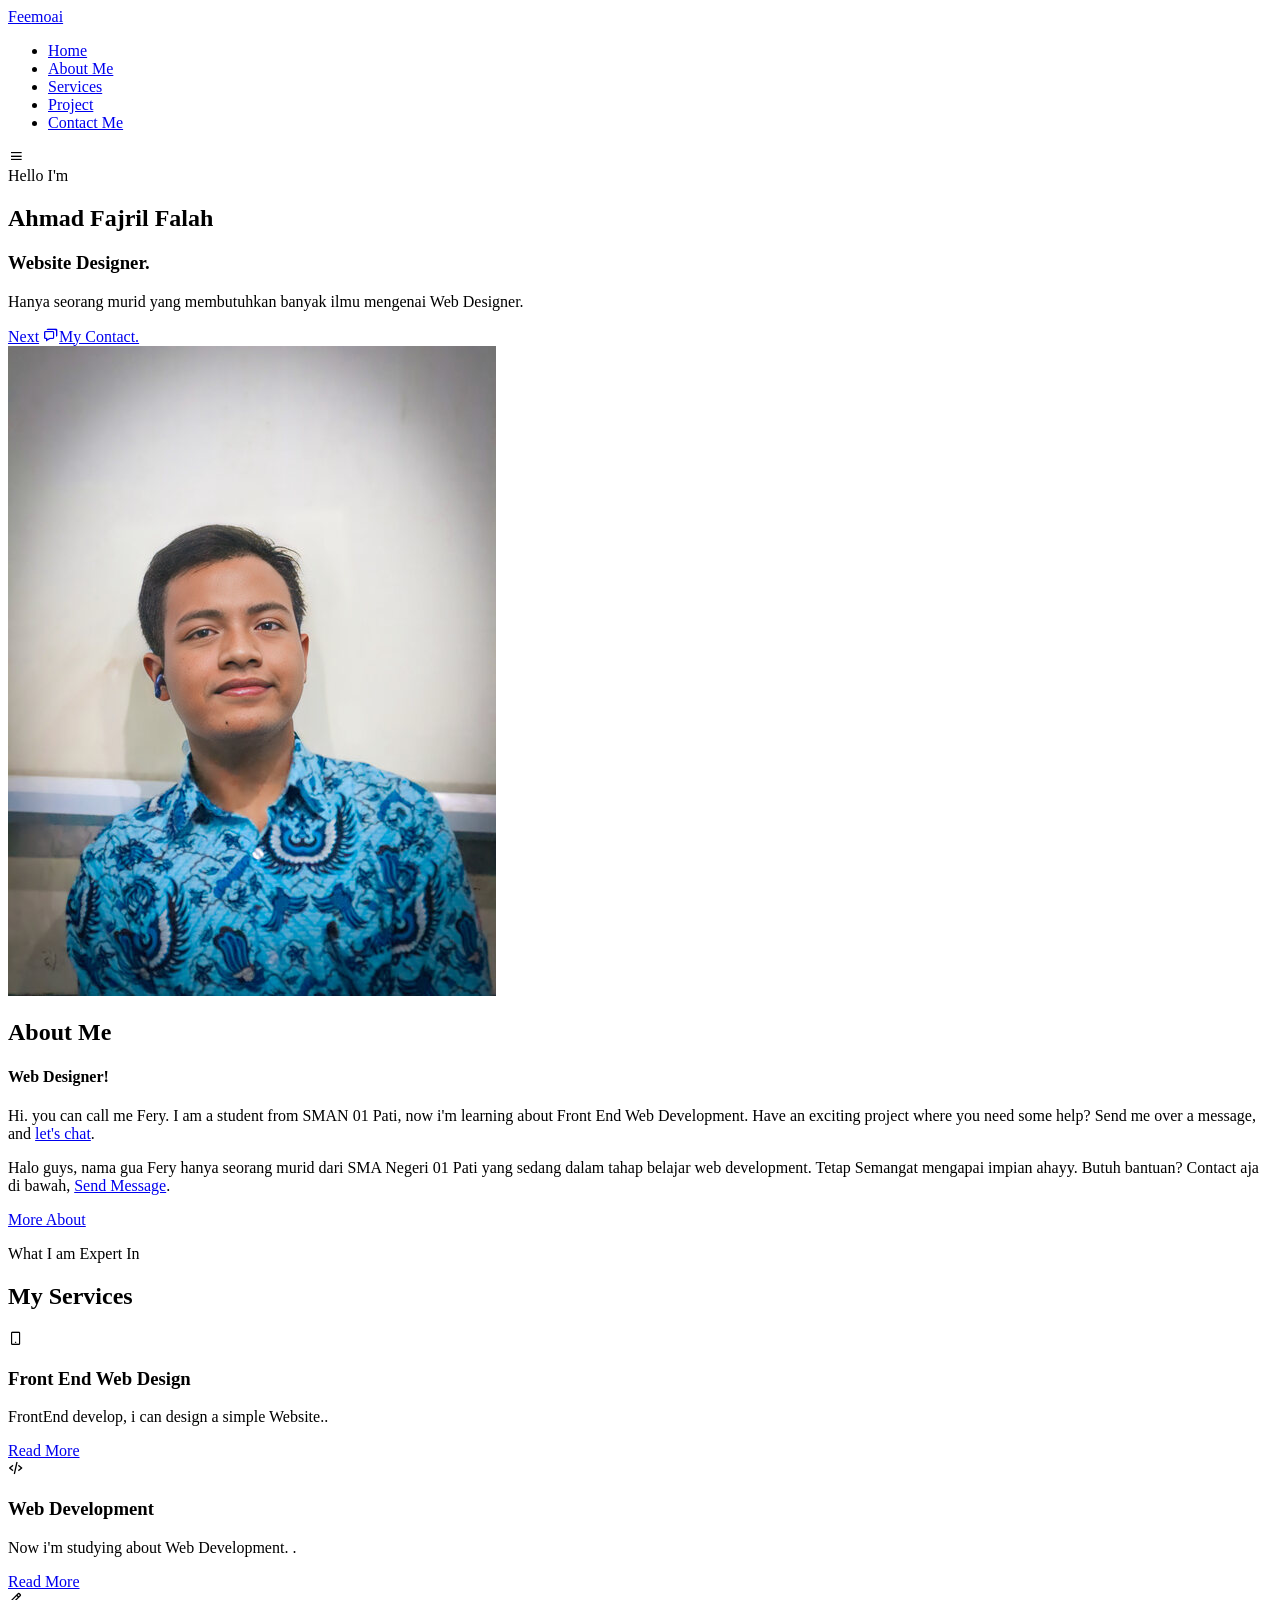
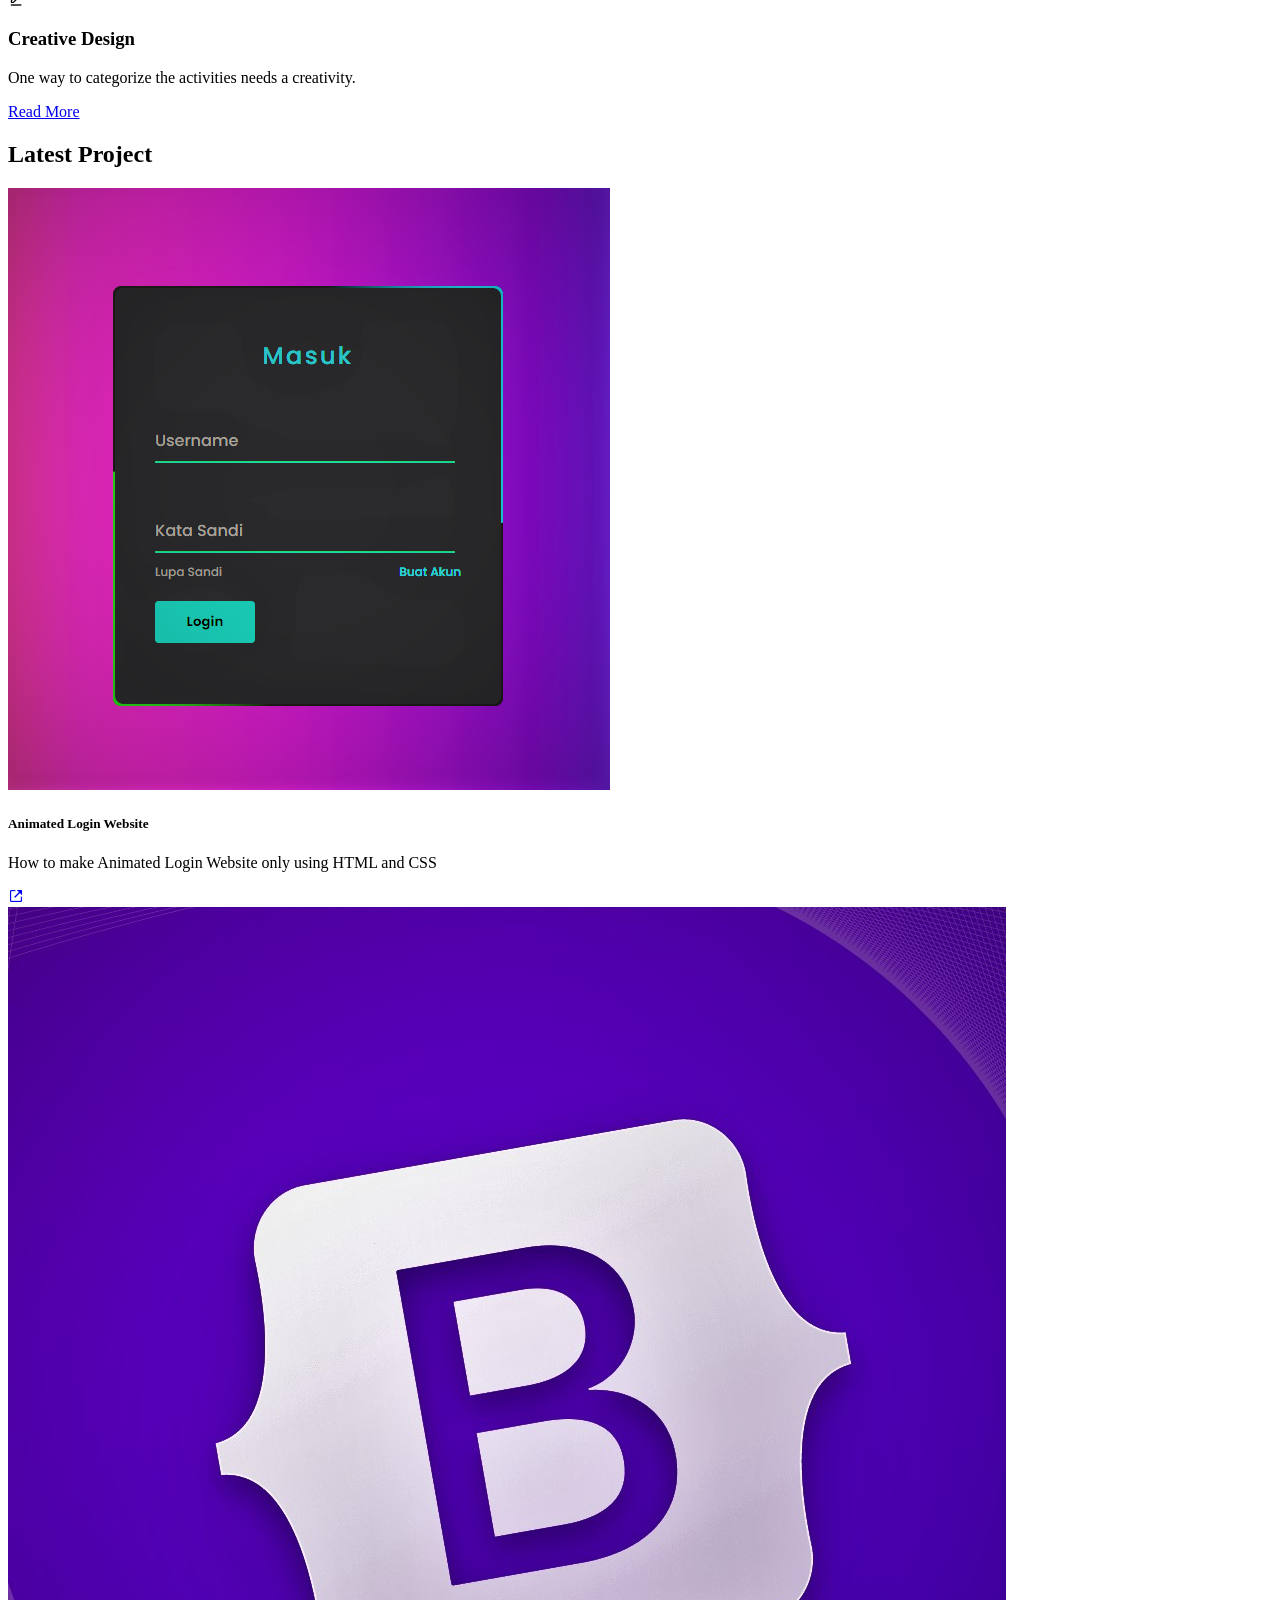
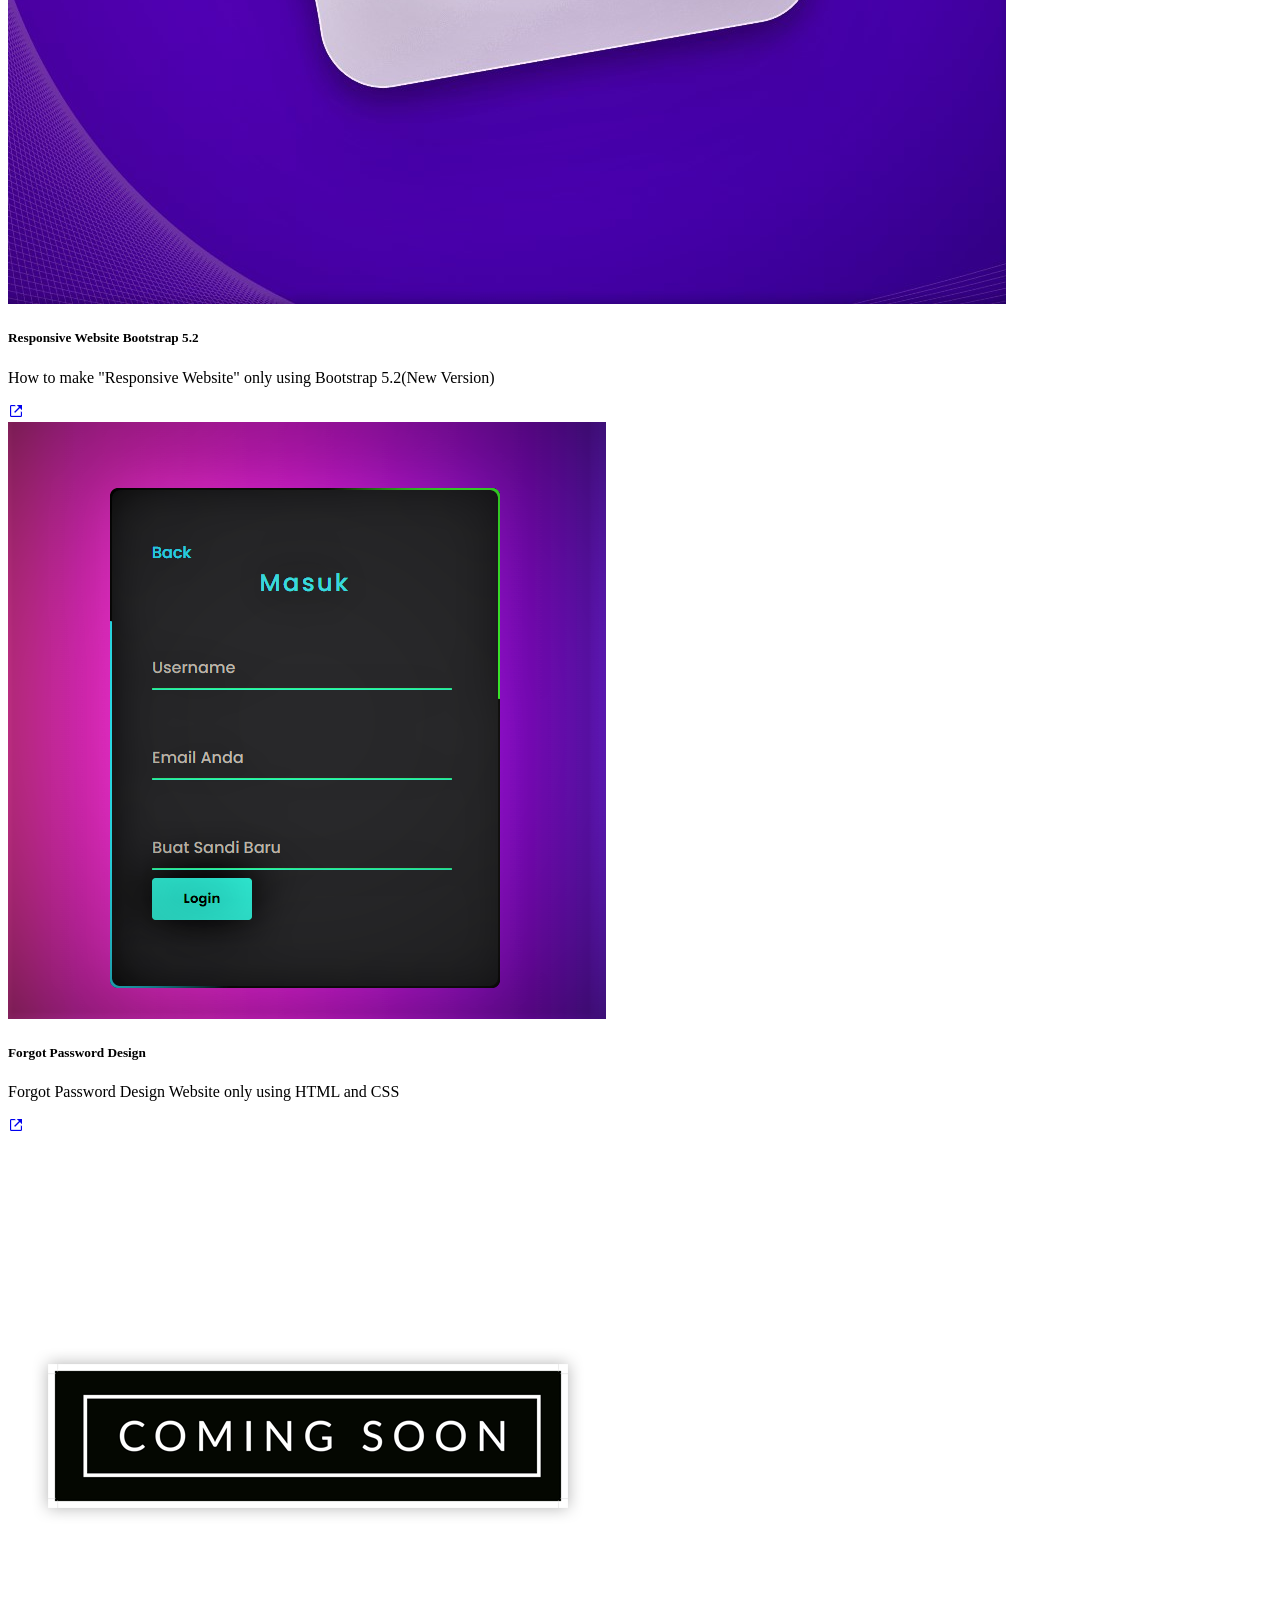
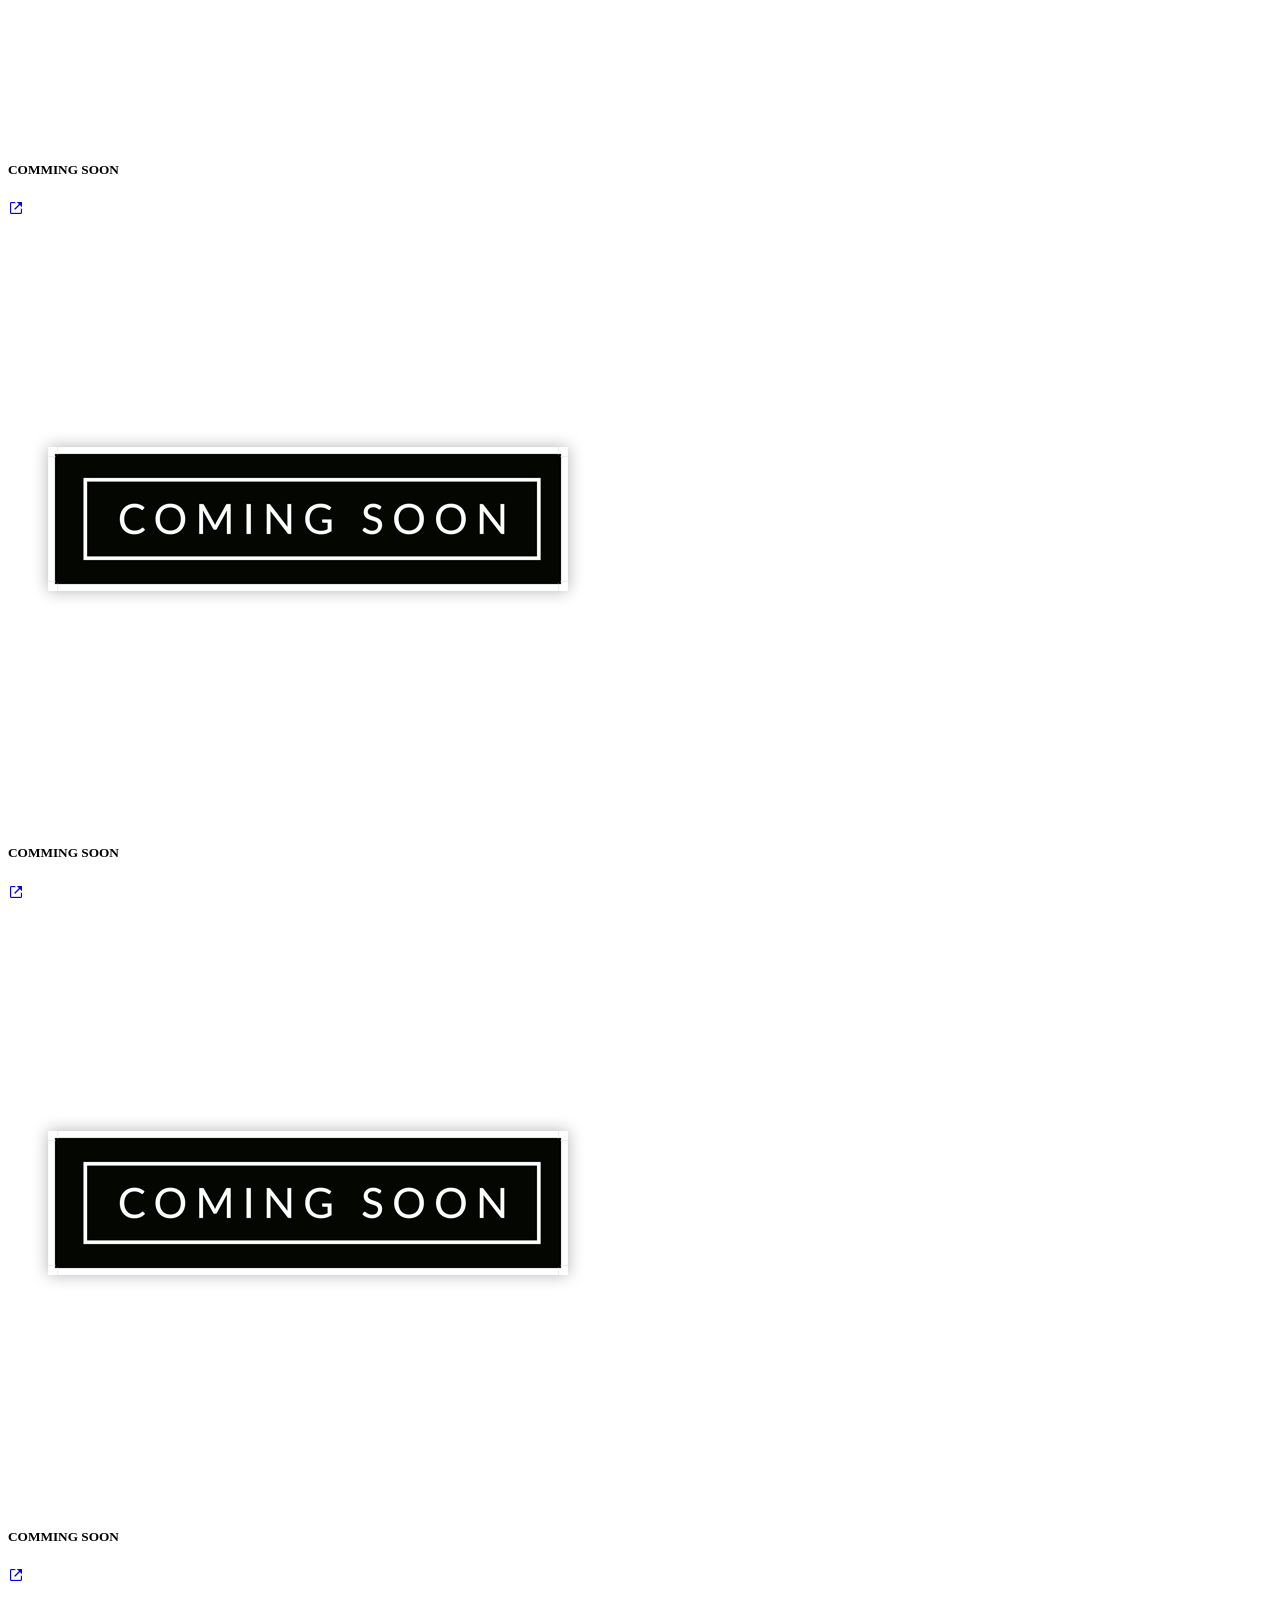
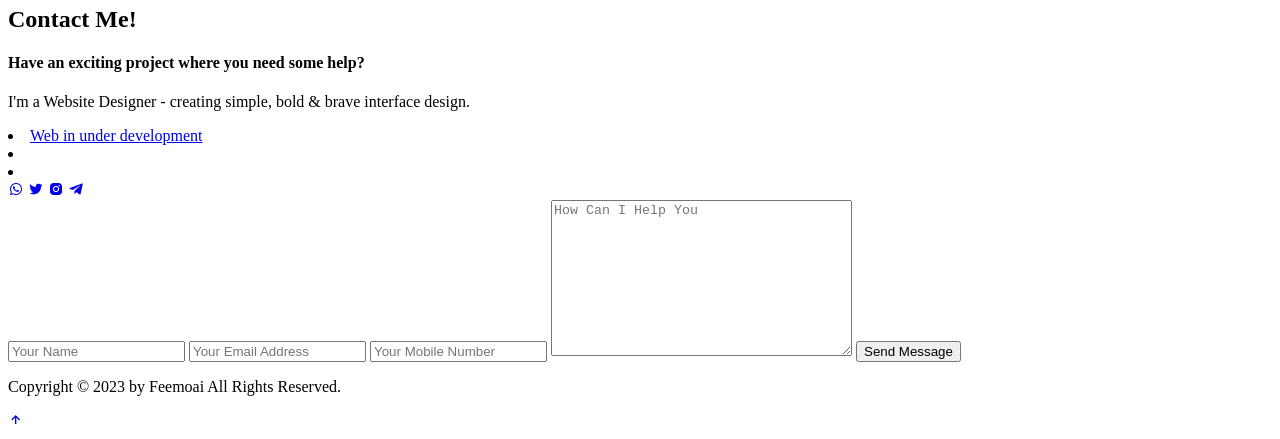
==== index.html @ 86fcdb08 "Update index.html" ====
<!DOCTYPE html>
<html lang="en">
  <head>
    <meta charset="UTF-8" />
    <meta http-equiv="X-UA-Compatible" content="IE=edge" />
    <meta name="viewport" content="width=device-width, initial-scale=1" />
    <title>Feemoai</title>
    <!---custom css link---->
    <link rel="stylesheet" type="text/css" href="assets/style.css" />

    <link rel="stylesheet" href="https://unpkg.com/boxicons@latest/css/boxicons.min.css" />

    <link rel="preconnect" href="https://fonts.googleapis.com" />
    <link rel="preconnect" href="https://fonts.gstatic.com" crossorigin />
    <link href="https://fonts.googleapis.com/css2?family=Poppins:wght@300;400;500;600;700;800;900&display=swap" rel="stylesheet" />
  </head>
  <body>
    <!----header--->
    <header>
      <a href="#" class="logo"><span>Fee</span>moai</a>

      <ul class="navlist">
        <li><a href="#home" class="active">Home</a></li>
        <li><a href="#about">About Me</a></li>
        <li><a href="#services">Services</a></li>
        <li><a href="#portfolio">Project</a></li>
        <li><a href="#contact">Contact Me</a></li>
      </ul>

      <div class="bx bx-menu" id="menu-icon"></div>
    </header>

    <!----home section--->
    <section class="home" id="home">
      <div class="home-text">
        <div class="slide">
          <span class="one">Hello</span>
          <span class="two">I'm</span>
        </div>
        <h1>Ahmad Fajril Falah</h1>
        <h3>Website<span> Designer.</span></h3>
        <p>
          Hanya seorang murid yang membutuhkan banyak ilmu mengenai Web Designer.
        </p>
        <div class="button">
          <a href="#about" class="btn">Next</a>
          <a href="#contact" class="btn2"
            ><span><i class="bx bx-chat"></i></span>My Contact. </a
          >
        </div>
      </div>
    </section>

    <!----about design--->
    <section class="about" id="about">
      <div class="about-img">
        <img src="Image/1668665366005_1_4_optimized.jpg" />
      </div>

      <div class="about-text">
        <h2>About <span>Me</span></h2>
        <h4>Web Designer!</h4>
        <p>
          Hi. you can call me Fery. 
          I am a student from SMAN 01 Pati, now i'm learning about Front End Web Development. Have an exciting project where you need some help?
          Send me over a message, and <a href="#contact">let's chat</a>.
        </p>
        <p>Halo guys, nama gua Fery hanya seorang murid dari SMA Negeri 01 Pati yang sedang dalam tahap belajar web development. Tetap Semangat mengapai impian ahayy. Butuh bantuan? Contact aja di bawah, <a href="#contact">Send Message</a>.</p>
        <a href="#" class="btn">More About</a>
      </div>
    </section>
    <!----service section design--->
    <section class="services" id="services">
      <div class="main-text">
        <p>What I am Expert In</p>
        <h2><span>My</span> Services</h2>
      </div>

      <div class="services-content">
        <div class="box">
          <div class="s-icons">
            <i class="bx bx-mobile-alt"></i>
          </div>
          <h3>Front End Web Design</h3>
          <p>FrontEnd develop, i can design a simple Website..</p>
          <a href="#" class="read">Read More</a>
        </div>

        <div class="box">
          <div class="s-icons">
            <i class="bx bx-code-alt"></i>
          </div>
          <h3>Web Development</h3>
          <p>Now i'm studying about Web Development. .</p>
          <a href="#" class="read">Read More</a>
        </div>

        <div class="box">
          <div class="s-icons">
            <i class="bx bx-edit-alt"></i>
          </div>
          <h3>Creative Design</h3>
          <p>One way to categorize the activities needs a creativity.</p>
          <a href="#" class="read">Read More</a>
        </div>
      </div>
    </section>
    <!----project section design--->
    <section class="portfolio" id="portfolio">
      <div class="main-text">
        <h2><span>Latest</span> Project</h2>
      </div>

      <div class="portfolio-content">
        <div class="row">
          <img src="Image/animated login.png" />
          <div class="layer">
            <h5>Animated Login Website</h5>
            <p>How to make Animated Login Website only using HTML and CSS</p>
            <a href="/Animated Login Form/index.html"><i class="bx bx-link-external"></i></a>
          </div>
        </div>

        <div class="row">
          <img src="Image/bootstrap-social.jpg" />
          <div class="layer">
            <h5>Responsive Website Bootstrap 5.2</h5>
            <p>How to make "Responsive Website" only using Bootstrap 5.2(New Version)</p>
            <a href="https://feemoai.github.io/Greemoai/"><i class="bx bx-link-external"></i></a>
          </div>
        </div>

        <div class="row">
          <img src="Image/Forgot Password.png" />
          <div class="layer">
            <h5>Forgot Password Design</h5>
            <p>Forgot Password Design Website only using HTML and CSS</p>
            <a href="/Lupa Sandi/Lupa Sandi.html"><i class="bx bx-link-external"></i></a>
          </div>
        </div>

        <div class="row">
            <img src="Image/Coming Soon.png" />
            <div class="layer">
              <h5>COMMING SOON</h5>
              <p></p>
              <a href="#"><i class="bx bx-link-external"></i></a>
            </div>
          </div>

          <div class="row">
            <img src="Image/Coming Soon.png" />
            <div class="layer">
              <h5>COMMING SOON</h5>
              <p></p>
              <a href="#"><i class="bx bx-link-external"></i></a>
            </div>
          </div>

          <div class="row">
            <img src="Image/Coming Soon.png" />
            <div class="layer">
              <h5>COMMING SOON</h5>
              <p></p>
              <a href="#"><i class="bx bx-link-external"></i></a>
            </div>
          </div>
    </section>
	<!----contact section design--->
	<section class="contact" id="contact">
		<div class="contact-text">
			<h2>Contact <span>Me!</span></h2>
			<h4>Have an exciting project where you need some help?</h4>
			<p>I'm a Website Designer - creating simple, bold & brave interface design.</p>
			<div class="list">
				<li><a href="#contact">Web in under development</a></li>
				<li><a href="#contact"></a></li>
				<li><a href="#contact"></a></li>
			</div>

			<div class="contact-icons">
				<a href="https://wa.me/62895411605548?text=Have%20an%20exciting%20project%20or%20a%20problem%20Where%20you%20need%20some%20help?"><i class='bx bxl-whatsapp' ></i></a>
				<a href="https://twitter.com/feemoai/"><i class='bx bxl-twitter' ></i></a>
				<a href="https://www.instagram.com/feemoai/"><i class='bx bxl-instagram-alt' ></i></a>
				<a href="#contact"><i class='bx bxl-telegram' ></i></a>
			</div>
		</div>

		<div class="contact-form">
			<form action="">
				<input type="name" placeholder="Your Name" required>
				<input type="email" placeholder="Your Email Address" required>
				<input type="" placeholder="Your Mobile Number" required>
				<textarea name="" id="" cols="35" rows="10" placeholder="How Can I Help You" required></textarea>
				<input type="submit" value="Send Message" class="submit" required>
			</form>
		</div>
	</section>

	<!----end section design--->
	<section class="end">
		<div class="last-text">
			<p>Copyright © 2023 by Feemoai All Rights Reserved.</p>
		</div>

		<div class="top">
			<a href="#home"><i class='bx bx-up-arrow-alt' ></i></a>
		</div>
	</section>

    <!---custom js link--->
    <script type="text/javascript" src="js/script.js"></script>
  </body>
</html>
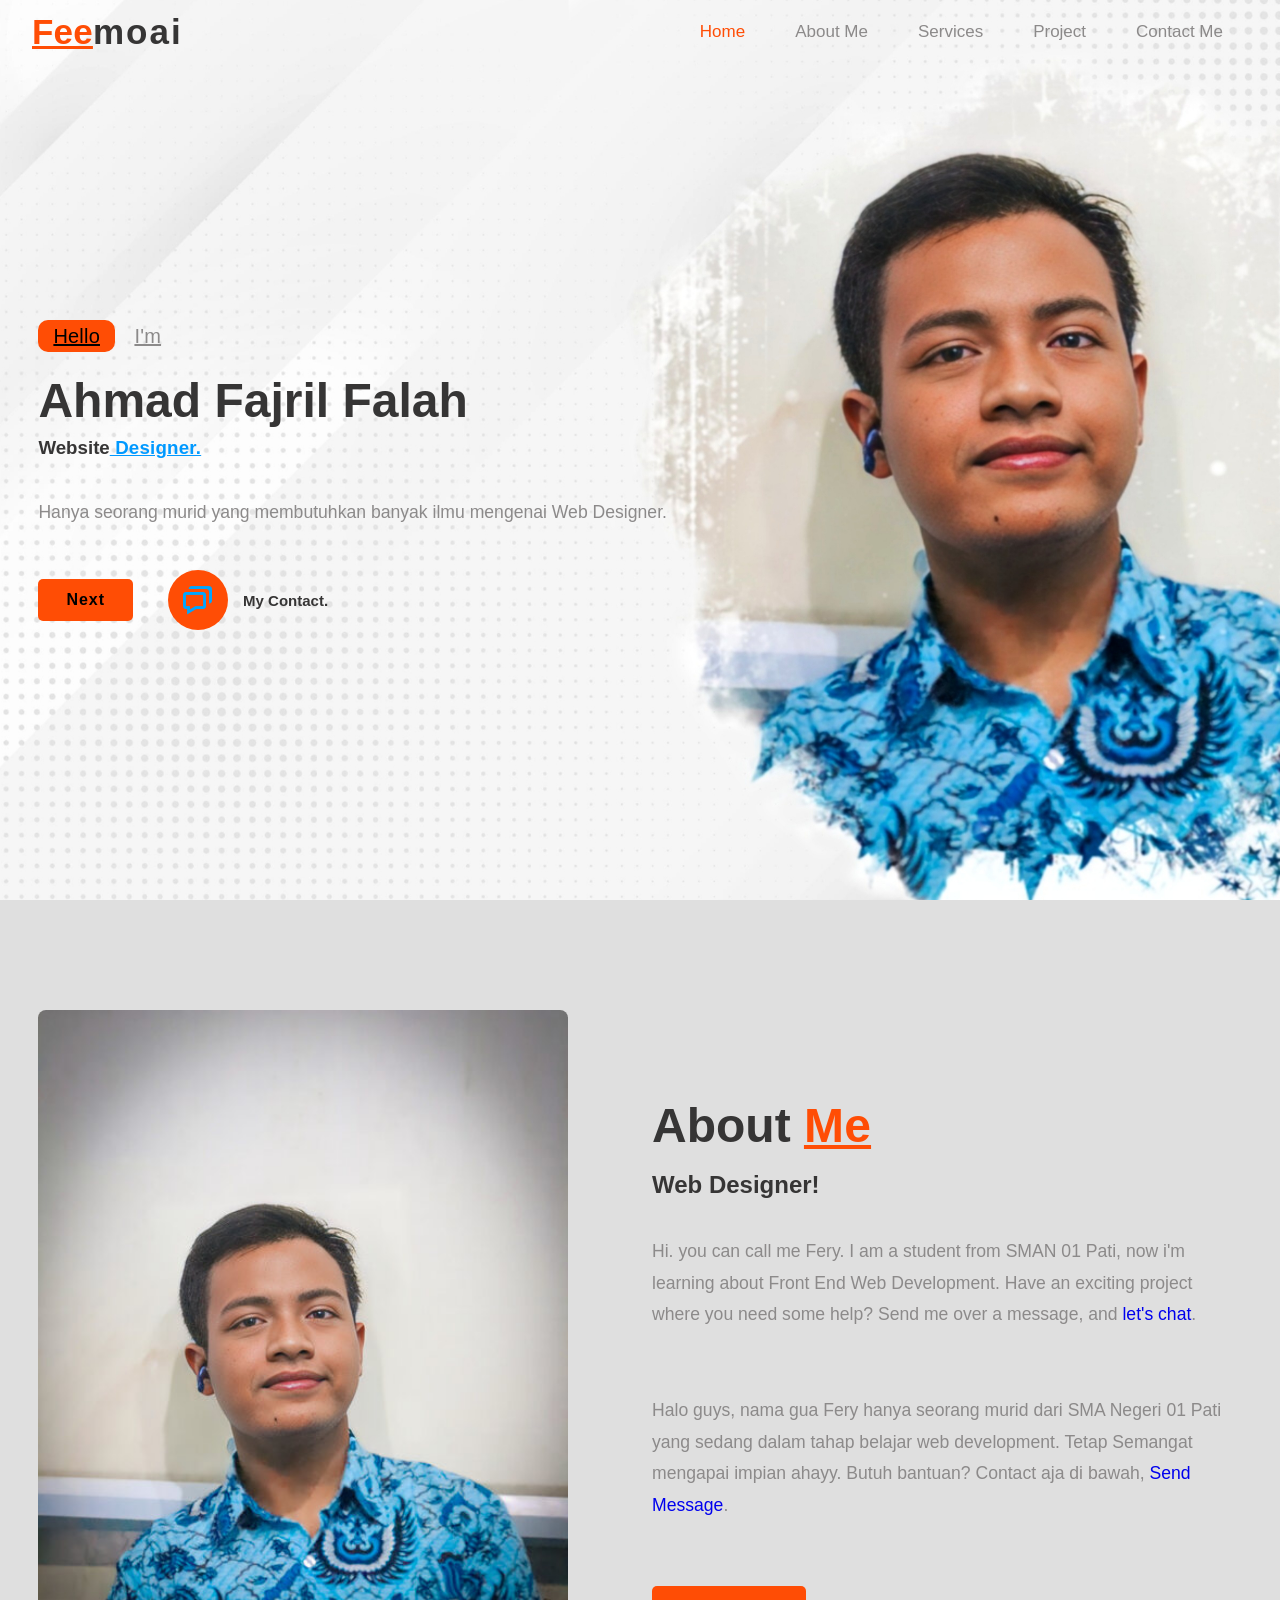
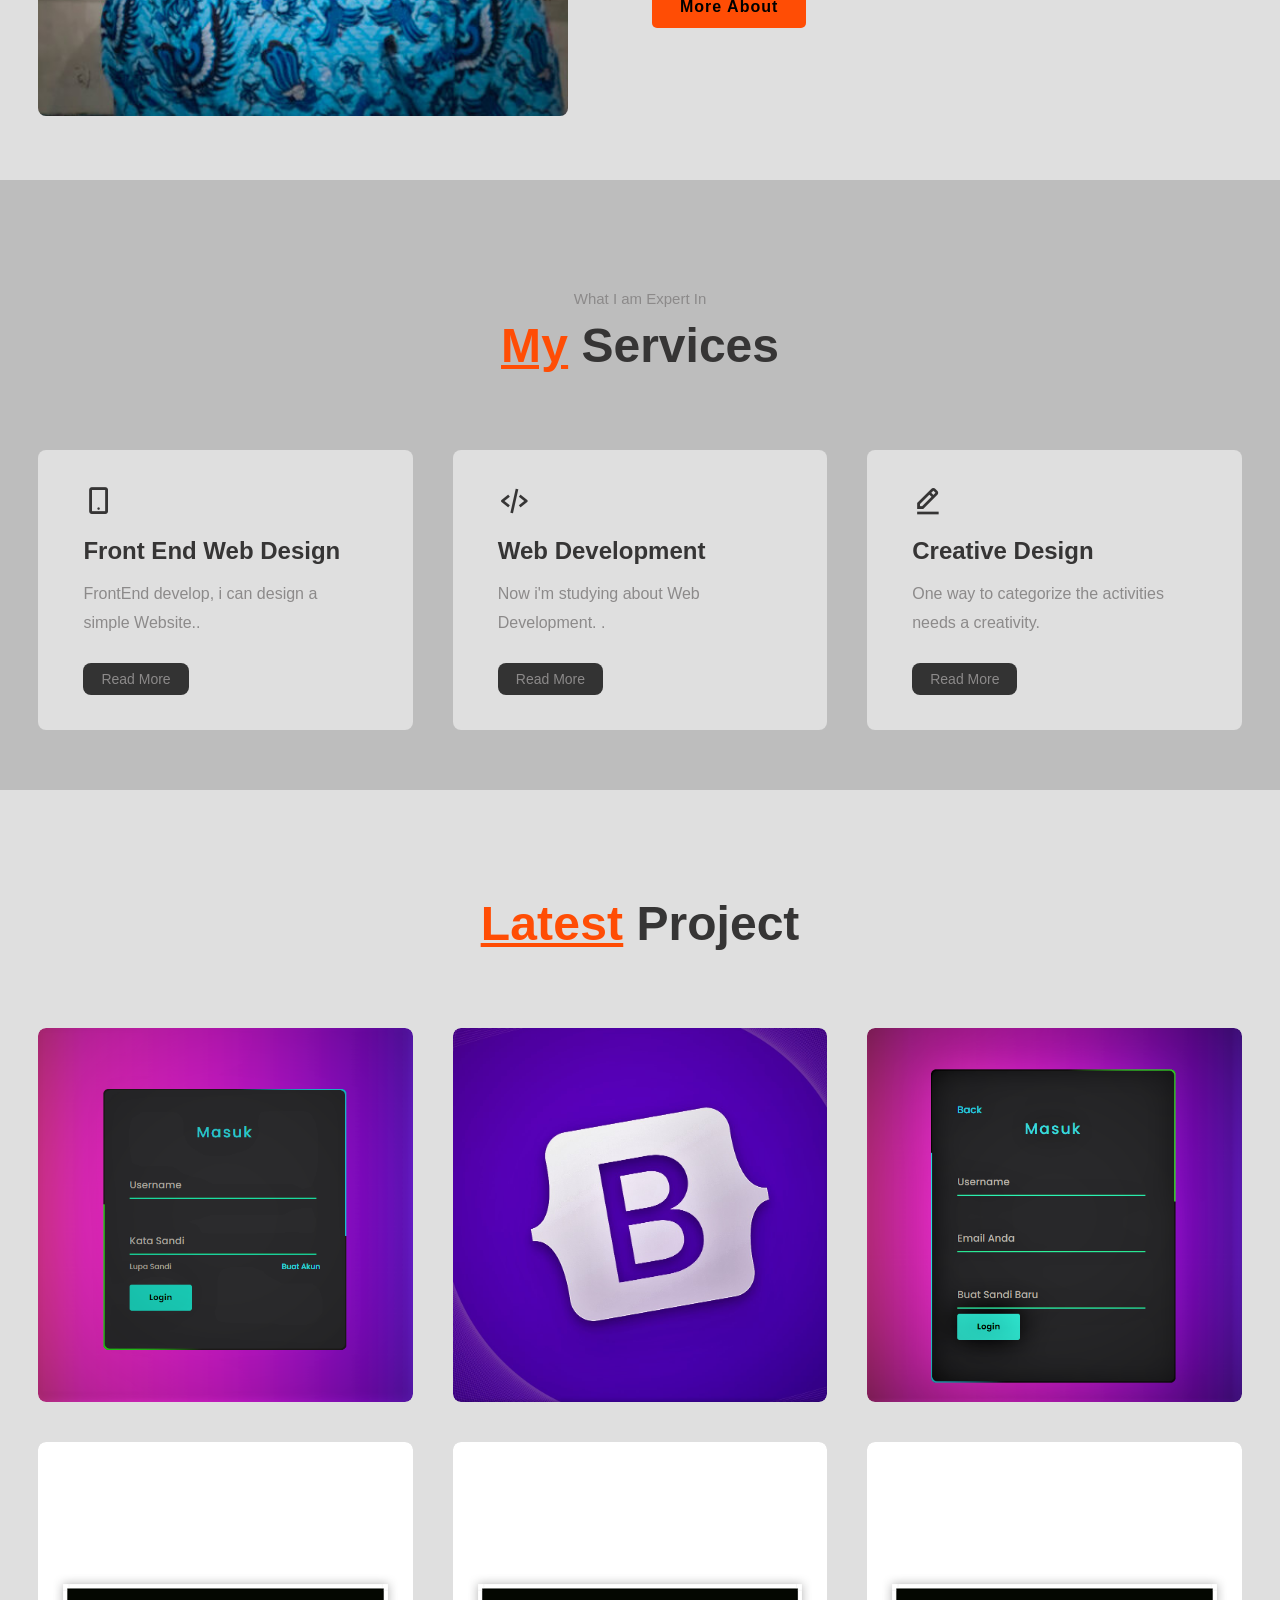
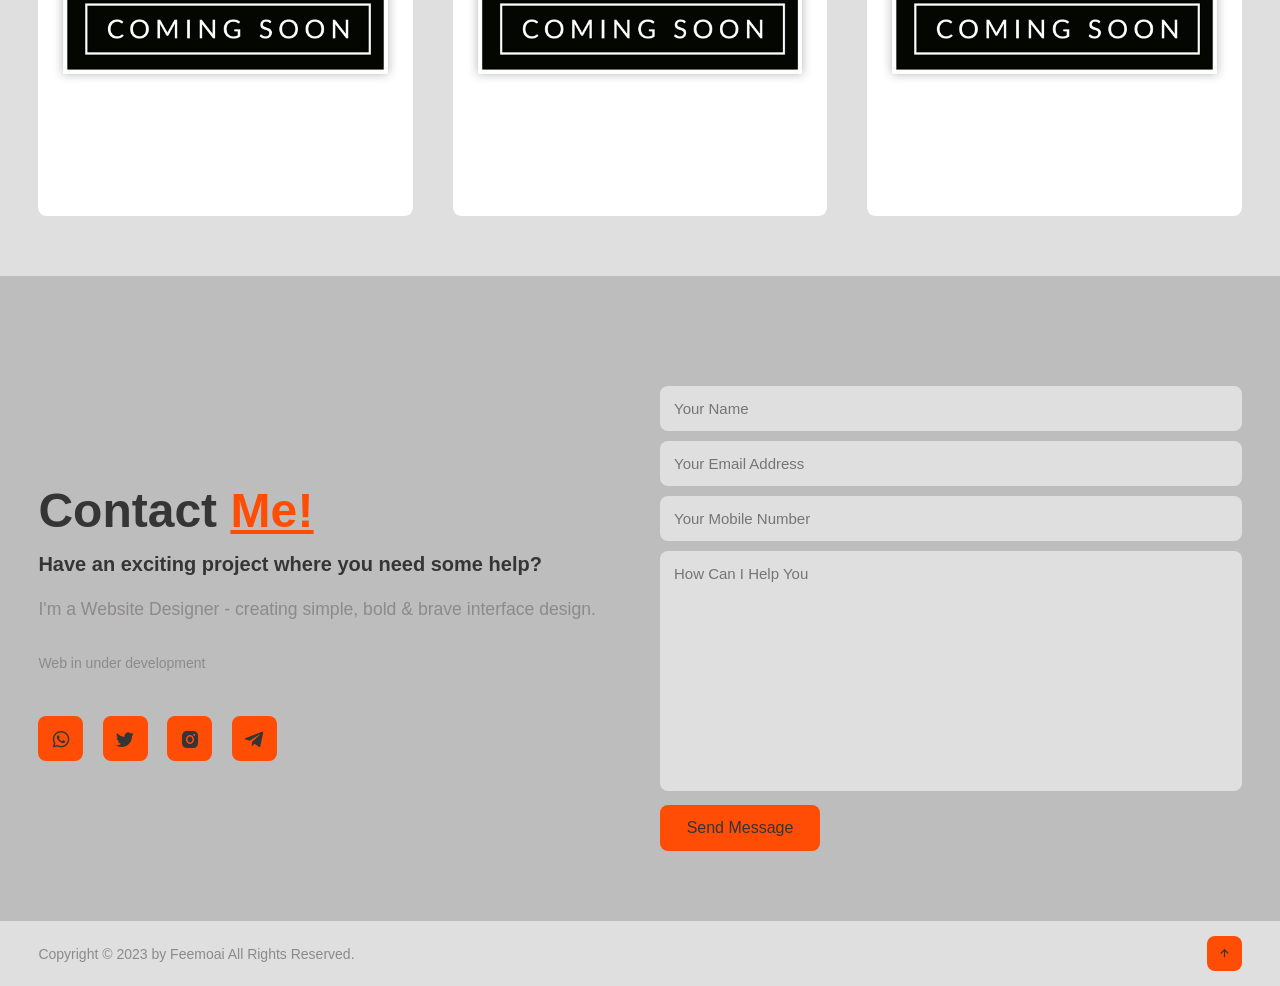
==== commit fd80b0ac: "Update index.html Update Portfolio" ====
--- a/index.html
+++ b/index.html
@@ -6,7 +6,7 @@
     <meta name="viewport" content="width=device-width, initial-scale=1" />
     <title>Feemoai</title>
     <!---custom css link---->
-    <link rel="stylesheet" type="text/css" href="assets/style.css" />
+    <link rel="stylesheet" type="text/css" href="css/style.css" />
 
     <link rel="stylesheet" href="https://unpkg.com/boxicons@latest/css/boxicons.min.css" />
 
@@ -83,7 +83,7 @@
           </div>
           <h3>Front End Web Design</h3>
           <p>FrontEnd develop, i can design a simple Website..</p>
-          <a href="#" class="read">Read More</a>
+          <a href="#services" class="read">Read More</a>
         </div>
 
         <div class="box">
@@ -92,7 +92,7 @@
           </div>
           <h3>Web Development</h3>
           <p>Now i'm studying about Web Development. .</p>
-          <a href="#" class="read">Read More</a>
+          <a href="#services" class="read">Read More</a>
         </div>
 
         <div class="box">
@@ -101,7 +101,7 @@
           </div>
           <h3>Creative Design</h3>
           <p>One way to categorize the activities needs a creativity.</p>
-          <a href="#" class="read">Read More</a>
+          <a href="#services" class="read">Read More</a>
         </div>
       </div>
     </section>
@@ -117,7 +117,7 @@
           <div class="layer">
             <h5>Animated Login Website</h5>
             <p>How to make Animated Login Website only using HTML and CSS</p>
-            <a href="/Animated Login Form/index.html"><i class="bx bx-link-external"></i></a>
+            <a href= "https://feemoai.github.io/Login_Account/"><i class="bx bx-link-external"></i></a>
           </div>
         </div>
 
@@ -135,16 +135,16 @@
           <div class="layer">
             <h5>Forgot Password Design</h5>
             <p>Forgot Password Design Website only using HTML and CSS</p>
-            <a href="/Lupa Sandi/Lupa Sandi.html"><i class="bx bx-link-external"></i></a>
+            <a href="https://feemoai.github.io/Lupa_Sandi/"><i class="bx bx-link-external"></i></a>
           </div>
         </div>
 
         <div class="row">
             <img src="Image/Coming Soon.png" />
             <div class="layer">
-              <h5>COMMING SOON</h5>
-              <p></p>
-              <a href="#"><i class="bx bx-link-external"></i></a>
+              <h5>Project KIRxOSBIT</h5>
+              <p>Kolaborasi saya sebagai web development dan tim KIR SMA Negeri 1 Pati</p>
+              <a href="https://feemoai.github.io/SEPAGAR/"><i class="bx bx-link-external"></i></a>
             </div>
           </div>
 
--- a/css/style.css
+++ b/css/style.css
@@ -0,0 +1,535 @@
+* {
+  padding: 0;
+  margin: 0;
+  box-sizing: border-box;
+  font-family: "Poppins", sans-serif;
+  text-decoration: none;
+  list-style: none;
+  scroll-behavior: smooth;
+}
+
+:root {
+  --bg-color: #dfdfdf;
+  --second-bg-color: #bdbdbd;
+  --text-color: rgb(54, 53, 53);
+  --second-color: rgb(140, 138, 138);
+  --main-color: #ff4d05;
+  --big-font: 3rem;
+  --h2-font: 3rem;
+  --p-font: 1.1rem;
+}
+body {
+  background: var(--bg-color);
+  color: var(--text-color);
+}
+header {
+  position: fixed;
+  width: 100%;
+  top: 0;
+  right: 0;
+  z-index: 1000;
+  display: flex;
+  align-items: center;
+  justify-content: space-between;
+  background: transparent;
+  padding: 22px 15%;
+  border-bottom: 1px solid transparent;
+  transition: all 0.45s ease;
+}
+.logo {
+  color: var(--text-color);
+  font-size: 35px;
+  font-weight: 700;
+  letter-spacing: 2px;
+}
+span {
+  letter-spacing: 0.2px;
+  color: var(--main-color);
+  text-decoration-line: underline;
+}
+.navlist {
+  display: flex;
+}
+.navlist a {
+  color: var(--second-color);
+  font-size: 17px;
+  font-weight: 500;
+  margin: 0 25px;
+  transition: all 0.45s ease;
+}
+.navlist a:hover {
+  color: var(--main-color);
+}
+.navlist a.active {
+  color: var(--main-color);
+}
+
+#menu-icon {
+  font-size: 35px;
+  color: var(--text-color);
+  z-index: 10001;
+  cursor: pointer;
+  margin-left: 25px;
+  display: none;
+}
+
+section {
+  padding: 160px 15% 120px;
+}
+.home {
+  position: relative;
+  height: 100vh;
+  width: 100%;
+  background-image: url(../Image/IMG_20221231_124608.jpg);
+  background-size: cover;
+  background-position: center;
+  display: flex;
+  align-items: center;
+  justify-content: flex-start;
+}
+.slide {
+  margin-bottom: 20px;
+}
+.one {
+  display: inline-block;
+  margin-right: 15px;
+  height: 32px;
+  padding: 0 15px;
+  line-height: 32px;
+  font-size: 20px;
+  font-weight: 500;
+  border-radius: 10px;
+  background: var(--main-color);
+  color: #000000;
+}
+.two {
+  display: inline-block;
+  color: var(--second-color);
+  font-size: 20px;
+  font-weight: 500;
+}
+.home-text h1 {
+  font-size: var(--big-font);
+  font-weight: 700;
+  color: var(--text-color);
+  line-height: 1.2;
+  margin: 0 0 8px;
+}
+.home-text h3 {
+  color: var(--text-color);
+  margin: 0 0 35px;
+  font-size: rem;
+  font-weight: 700;
+  line-height: 1.2;
+}
+.home-text h3 span {
+  color: #0099ff;
+}
+.home-text p {
+  color: var(--second-color);
+  font-size: var(--p-font);
+  line-height: 2;
+  margin-bottom: 40px;
+}
+.button {
+  display: inline-flex;
+  align-items: center;
+  justify-content: center;
+}
+.btn {
+  display: inline-block;
+  padding: 12px 28px;
+  background: var(--main-color);
+  border-radius: 5px;
+  color: #000000;
+  font-size: 1rem;
+  letter-spacing: 1px;
+  font-weight: 600;
+  transition: all 0.45s ease;
+}
+.btn:hover {
+  transform: scale(0.9);
+}
+.btn2 {
+  display: inline-flex;
+  align-items: center;
+  justify-content: center;
+  font-size: 15px;
+  font-weight: 600;
+  color: var(--text-color);
+  margin-left: 35px;
+}
+.btn2 span i {
+  height: 60px;
+  width: 60px;
+  background: var(--main-color);
+  color: #00a6ff;
+  display: flex;
+  align-items: center;
+  justify-content: center;
+  font-size: 35px;
+  border-radius: 50%;
+  margin-right: 15px;
+  transition: all 0.45s ease;
+}
+.btn2 span i:hover {
+  transform: scale(1.1) translateY(5px);
+}
+
+header.sticky {
+  background: var(--bg-color);
+  border-bottom: 1px solid #ffffff1a;
+  padding: 12px 15%;
+}
+
+.about {
+  display: grid;
+  grid-template-columns: repeat(2, 1fr);
+  align-items: center;
+  gap: 1.5rem;
+}
+.about-img img {
+  max-width: 530px;
+  height: auto;
+  width: 100%;
+  border-radius: 8px;
+}
+.about-text h2 {
+  font-size: var(--h2-font);
+  line-height: 1;
+}
+.about-text h4 {
+  font-size: 24px;
+  font-weight: 600;
+  color: var(--text-color);
+  line-height: 1.7;
+  margin: 15px 0 30px;
+}
+.about-text p {
+  color: var(--second-color);
+  font-size: var(--p-font);
+  line-height: 1.8;
+  margin-bottom: 4rem;
+}
+
+.services {
+  background: var(--second-bg-color);
+}
+.main-text {
+  text-align: center;
+}
+.main-text p {
+  color: var(--second-color);
+  font-size: 15px;
+  margin-bottom: 15px;
+}
+.main-text h2 {
+  font-size: var(--h2-font);
+  line-height: 1;
+}
+.services-content {
+  display: grid;
+  grid-template-columns: repeat(auto-fit, minmax(250px, auto));
+  align-items: center;
+  gap: 2.5rem;
+  margin-top: 5rem;
+}
+.box {
+  background: var(--bg-color);
+  padding: 35px 45px;
+  border-radius: 8px;
+  transition: all 0.45s ease;
+}
+.s-icons i {
+  font-size: 32px;
+  margin-bottom: 20px;
+}
+.box h3 {
+  font-size: 24px;
+  font-weight: 600;
+  color: var(--text-color);
+  margin-bottom: 15px;
+}
+.box p {
+  color: var(--second-color);
+  font-size: 1rem;
+  line-height: 1.8;
+  margin-bottom: 25px;
+}
+.read {
+  display: inline-block;
+  padding: 8px 18px;
+  background: #333333;
+  color: var(--second-color);
+  font-size: 14px;
+  font-weight: 500;
+  border-radius: 8px;
+  transition: all 0.45s ease;
+}
+.read:hover {
+  letter-spacing: 1px;
+  background: #ffffff99;
+  color: var(--text-color);
+}
+.box:hover {
+  transform: translateY(-8px);
+  cursor: pointer;
+}
+
+.portfolio-content {
+  display: grid;
+  grid-template-columns: repeat(auto-fit, minmax(350px, auto));
+  align-items: center;
+  gap: 2.5rem;
+  margin-top: 5rem;
+}
+.row {
+  position: relative;
+  overflow: hidden;
+  border-radius: 8px;
+  cursor: pointer;
+}
+.row img {
+  width: 100%;
+  border-radius: 8px;
+  display: block;
+  transition: transform 0.5s;
+}
+.layer {
+  width: 100%;
+  height: 0;
+  background: linear-gradient(rgba(255, 255, 255, 0.1), #007bf6);
+  position: absolute;
+  border-radius: 8px;
+  left: 0;
+  bottom: 0;
+  overflow: hidden;
+  display: flex;
+  flex-direction: column;
+  align-items: center;
+  justify-content: center;
+  text-align: center;
+  padding: 0 40px;
+  transition: height 0.5s;
+}
+.layer h5 {
+  font-size: 20px;
+  font-weight: 600;
+  margin-bottom: 15px;
+  color: #ffffff;
+}
+.layer p {
+  color: #d0cfcf;
+  font-size: 1rem;
+  line-height: 1.8;
+}
+.layer i {
+  color: var(--main-color);
+  margin-top: 20px;
+  font-size: 20px;
+  background: var(--text-color);
+  width: 60px;
+  height: 60px;
+  display: flex;
+  align-items: center;
+  justify-content: center;
+  border-radius: 50%;
+}
+.row:hover img {
+  transform: scale(1.1);
+}
+.row:hover .layer {
+  height: 100%;
+}
+.contact {
+  background: var(--second-bg-color);
+  display: grid;
+  grid-template-columns: repeat(2, 1fr);
+  align-items: center;
+  gap: 2.5rem;
+}
+.contact-text h4 {
+  color: var(--text-color);
+  margin: 18px 0;
+  font-size: 20px;
+  font-weight: 600;
+}
+.contact-text h2 {
+  font-size: var(--h2-font);
+  line-height: 1;
+}
+.contact-text p {
+  color: var(--second-color);
+  font-size: var(--p-font);
+  line-height: 1.8;
+  margin-bottom: 30px;
+}
+.list {
+  margin-bottom: 2.8rem;
+}
+.list li {
+  margin-bottom: 12px;
+}
+.list li a {
+  display: block;
+  color: var(--second-color);
+  font-size: 14px;
+  transition: all 0.45s ease;
+}
+.list li a:hover {
+  color: var(--text-color);
+  transform: translateX(5px);
+}
+.contact-icons i {
+  height: 45px;
+  width: 45px;
+  background: var(--main-color);
+  color: var(--text-color);
+  font-size: 22px;
+  display: inline-flex;
+  align-items: center;
+  justify-content: center;
+  border-radius: 8px;
+  margin-right: 15px;
+  transition: all 0.45s ease;
+}
+.contact-icons i:hover {
+  background: var(--text-color);
+  color: var(--main-color);
+}
+
+.contact-form form {
+  position: relative;
+}
+.contact-form form input,
+form textarea {
+  width: 100%;
+  padding: 14px;
+  background: var(--bg-color);
+  color: var(--text-color);
+  border: none;
+  outline: none;
+  font-size: 15px;
+  border-radius: 8px;
+  margin-bottom: 10px;
+}
+.contact-form textarea {
+  resize: none;
+  height: 240px;
+}
+.contact-form .submit {
+  display: inline-block;
+  font-size: 16px;
+  background: var(--main-color);
+  color: var(--text-color);
+  width: 160px;
+  transition: all 0.45s ease;
+}
+.contact-form .submit:hover {
+  transform: scale(1.1);
+  cursor: pointer;
+}
+
+.end {
+  padding: 20px 15%;
+  display: flex;
+  flex-wrap: wrap;
+  align-items: center;
+  justify-content: space-between;
+  gap: 2rem;
+  background: var(--bg-color);
+}
+.last-text p {
+  color: var(--second-color);
+  font-size: 14px;
+}
+.top i {
+  padding: 10px;
+  border-radius: 8px;
+  font-size: 15px;
+  color: var(--text-color);
+  background: var(--main-color);
+}
+
+@media (max-width: 1480px) {
+  header {
+    padding: 12px 2.5%;
+    transition: 0.1s;
+  }
+  header.sticky {
+    padding: 10px 2.5%;
+    transition: 0.1s;
+  }
+  section {
+    padding: 110px 3% 60px;
+  }
+  .end {
+    padding: 15px 3%;
+  }
+}
+
+@media (max-width: 1100px) {
+  :root {
+    --big-font: 4rem;
+    --h2-font: 2.5rem;
+    --p-font: 1rem;
+    transition: 0.1s;
+  }
+  .home-text h3 {
+    font-size: 2.5rem;
+  }
+  .home {
+    height: 87vh;
+  }
+}
+
+@media (max-width: 920px) {
+  .about {
+    grid-template-columns: 1fr;
+  }
+  .about-img {
+    text-align: center;
+    order: 2;
+  }
+  .about-img img {
+    width: 100%;
+    height: auto;
+    max-width: 100%;
+  }
+  .contact {
+    grid-template-columns: 1fr;
+  }
+}
+
+@media (max-width: 840px) {
+  #menu-icon {
+    display: block;
+  }
+  .navlist {
+    position: absolute;
+    top: -1000px;
+    right: 0;
+    left: 0;
+    display: flex;
+    flex-direction: column;
+    background: var(--bg-color);
+    text-align: left;
+    transition: all 0.45s ease;
+  }
+  .navlist a {
+    display: block;
+    margin: 17px;
+    font-size: 20px;
+    transition: all 0.45s ease;
+    color: var(--text-color);
+  }
+  .navlist a:hover {
+    color: var(--main-color);
+  }
+  .navlist a.active {
+    color: var(--text-color);
+  }
+  .navlist.open {
+    top: 100%;
+  }
+}
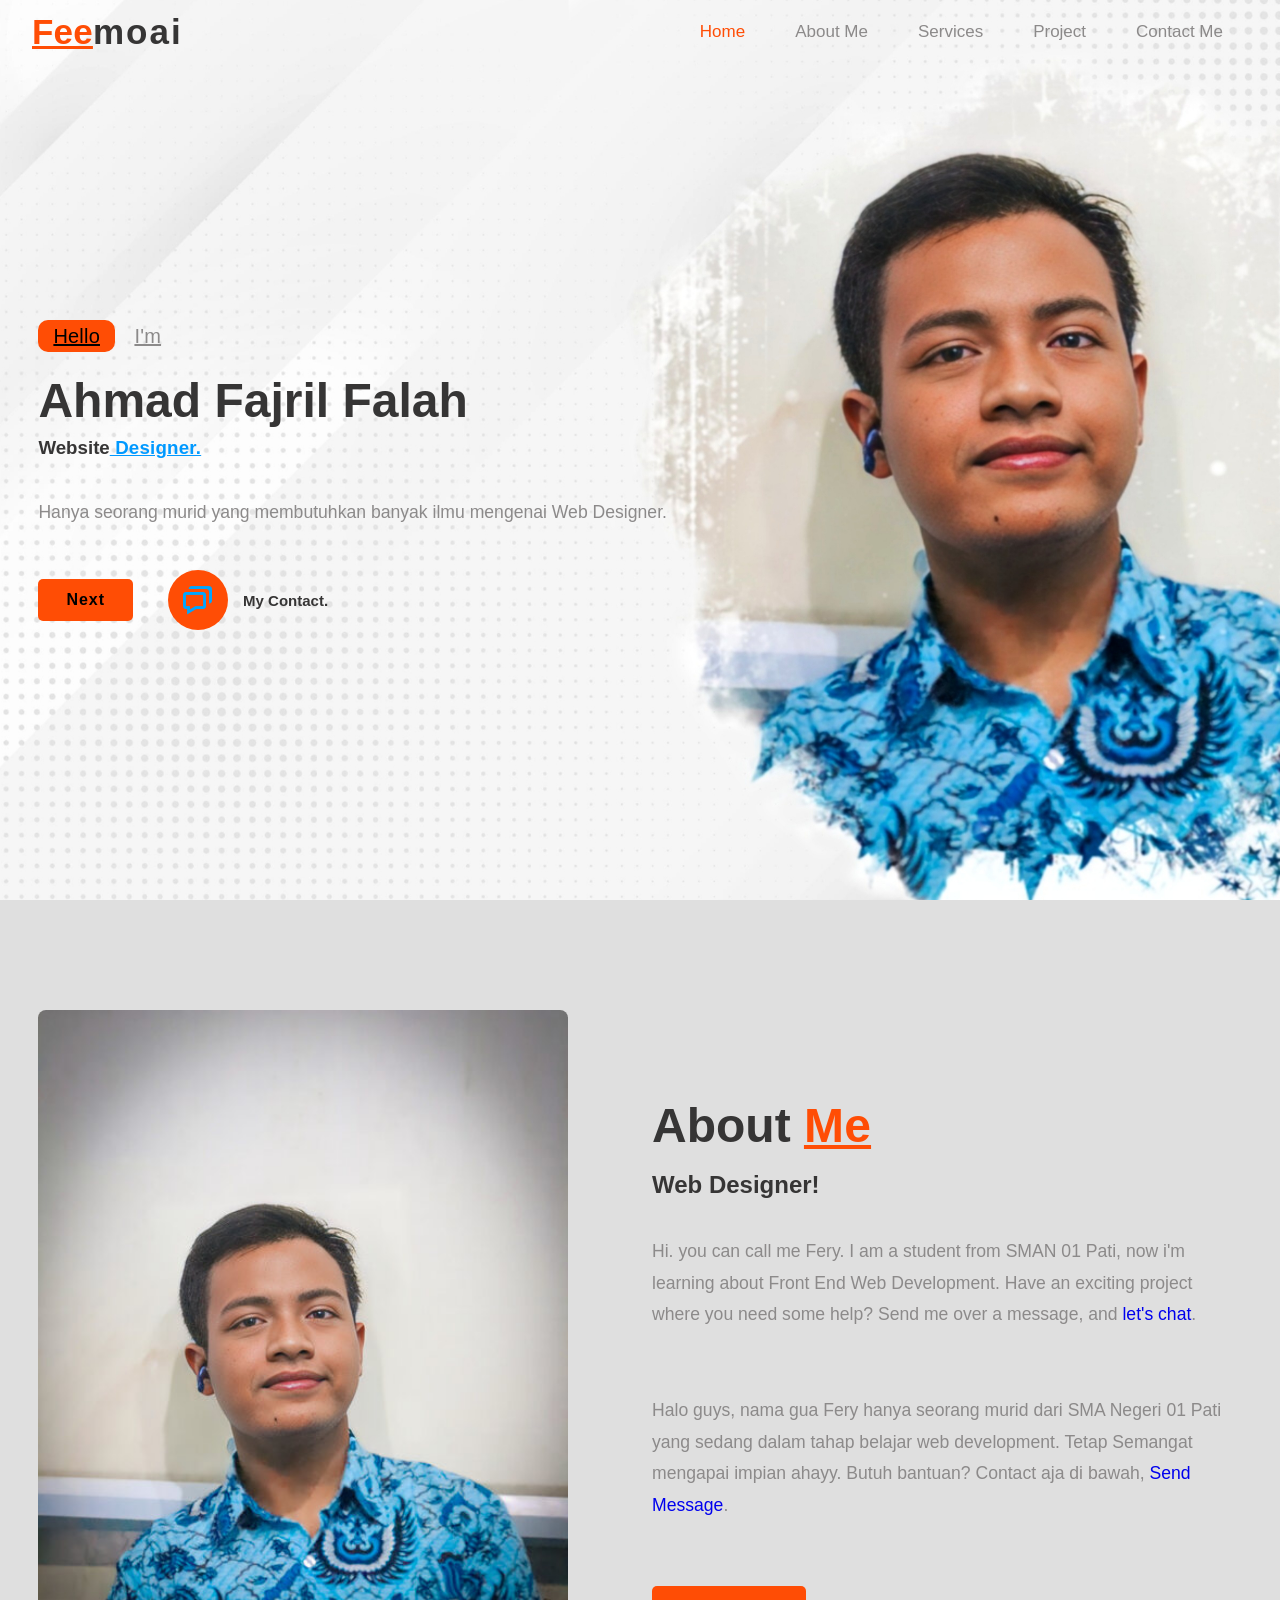
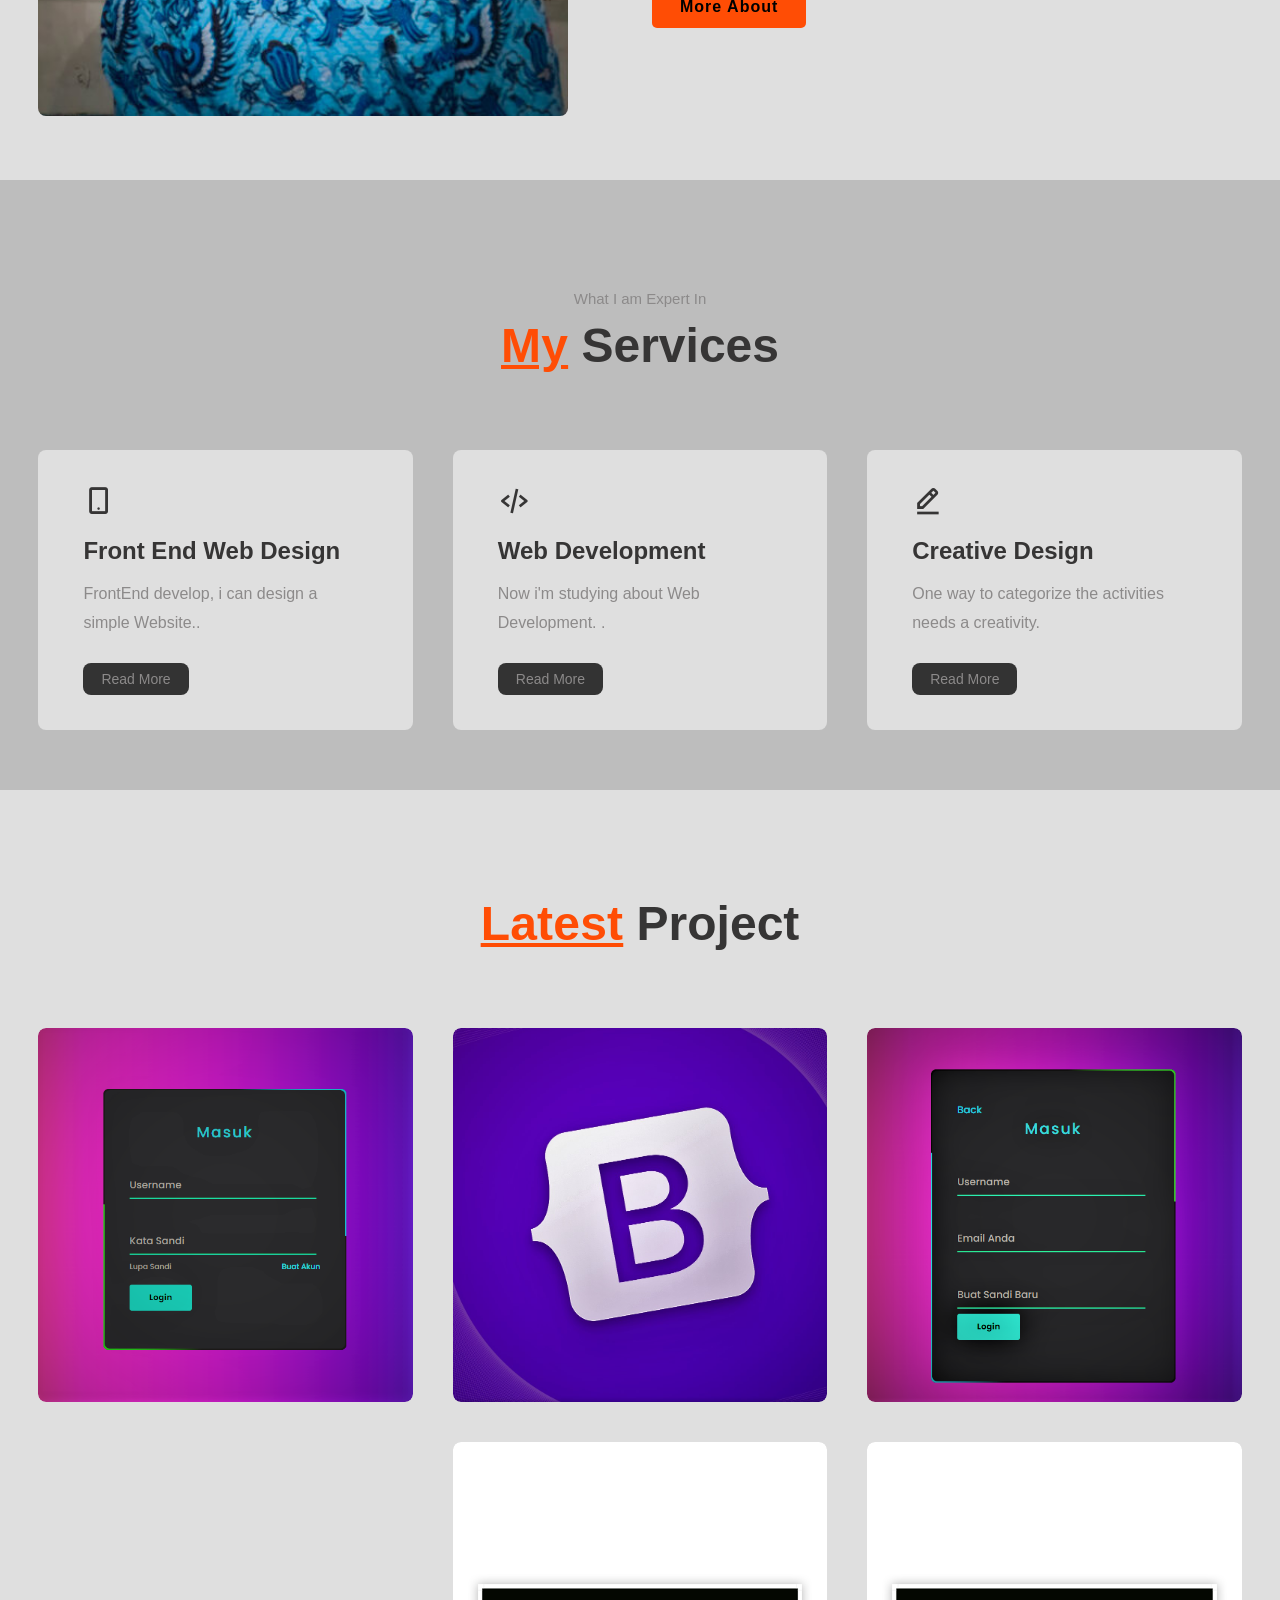
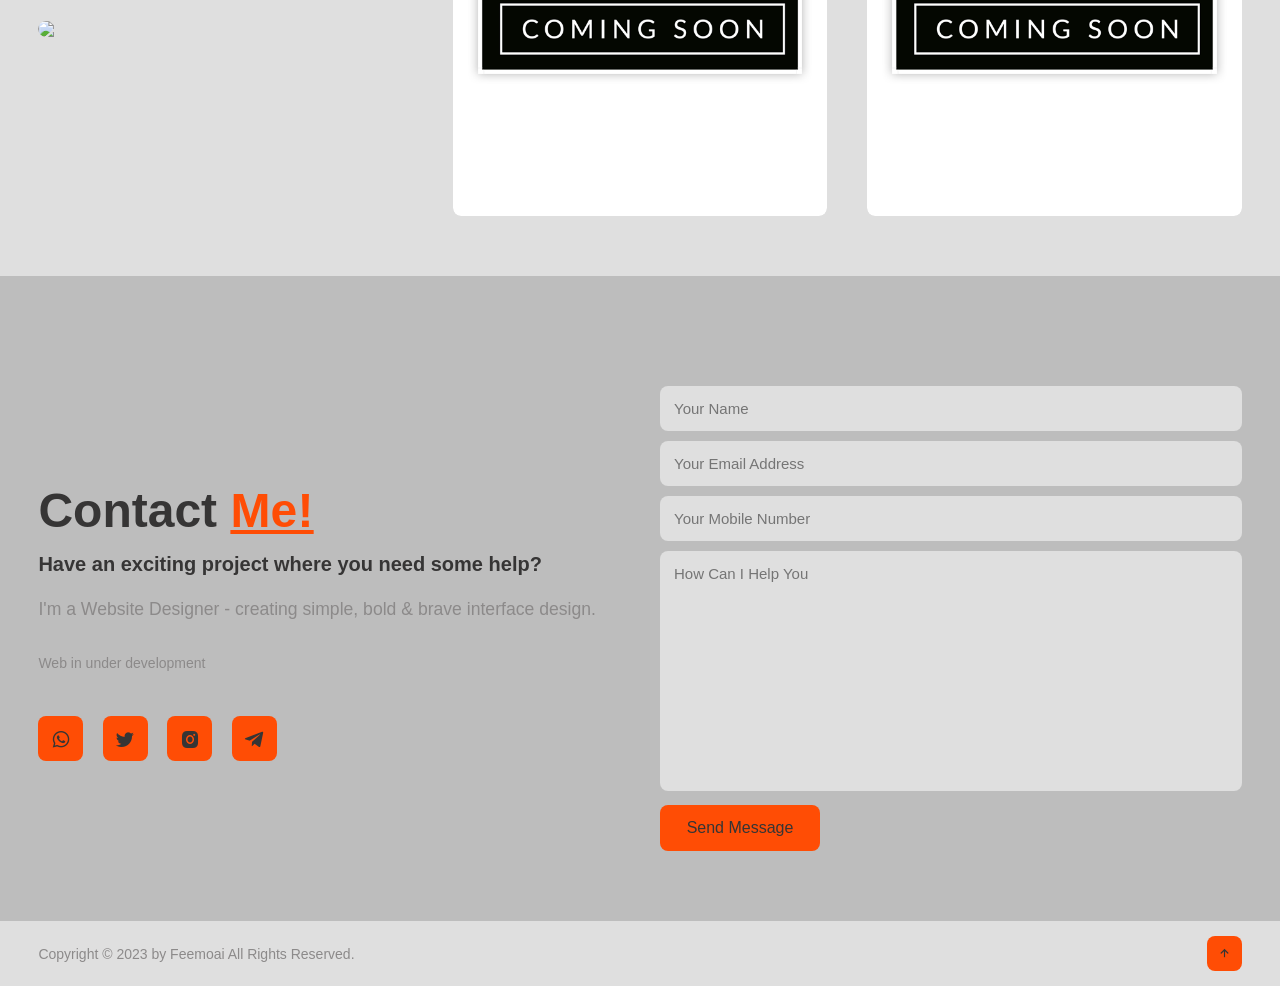
==== commit cb3f3731: "Update index.html" ====
--- a/index.html
+++ b/index.html
@@ -140,7 +140,7 @@
         </div>
 
         <div class="row">
-            <img src="Image/Coming Soon.png" />
+            <img src="Image/OSBITandKIR.png" />
             <div class="layer">
               <h5>Project KIRxOSBIT</h5>
               <p>Kolaborasi saya sebagai web development dan tim KIR SMA Negeri 1 Pati</p>
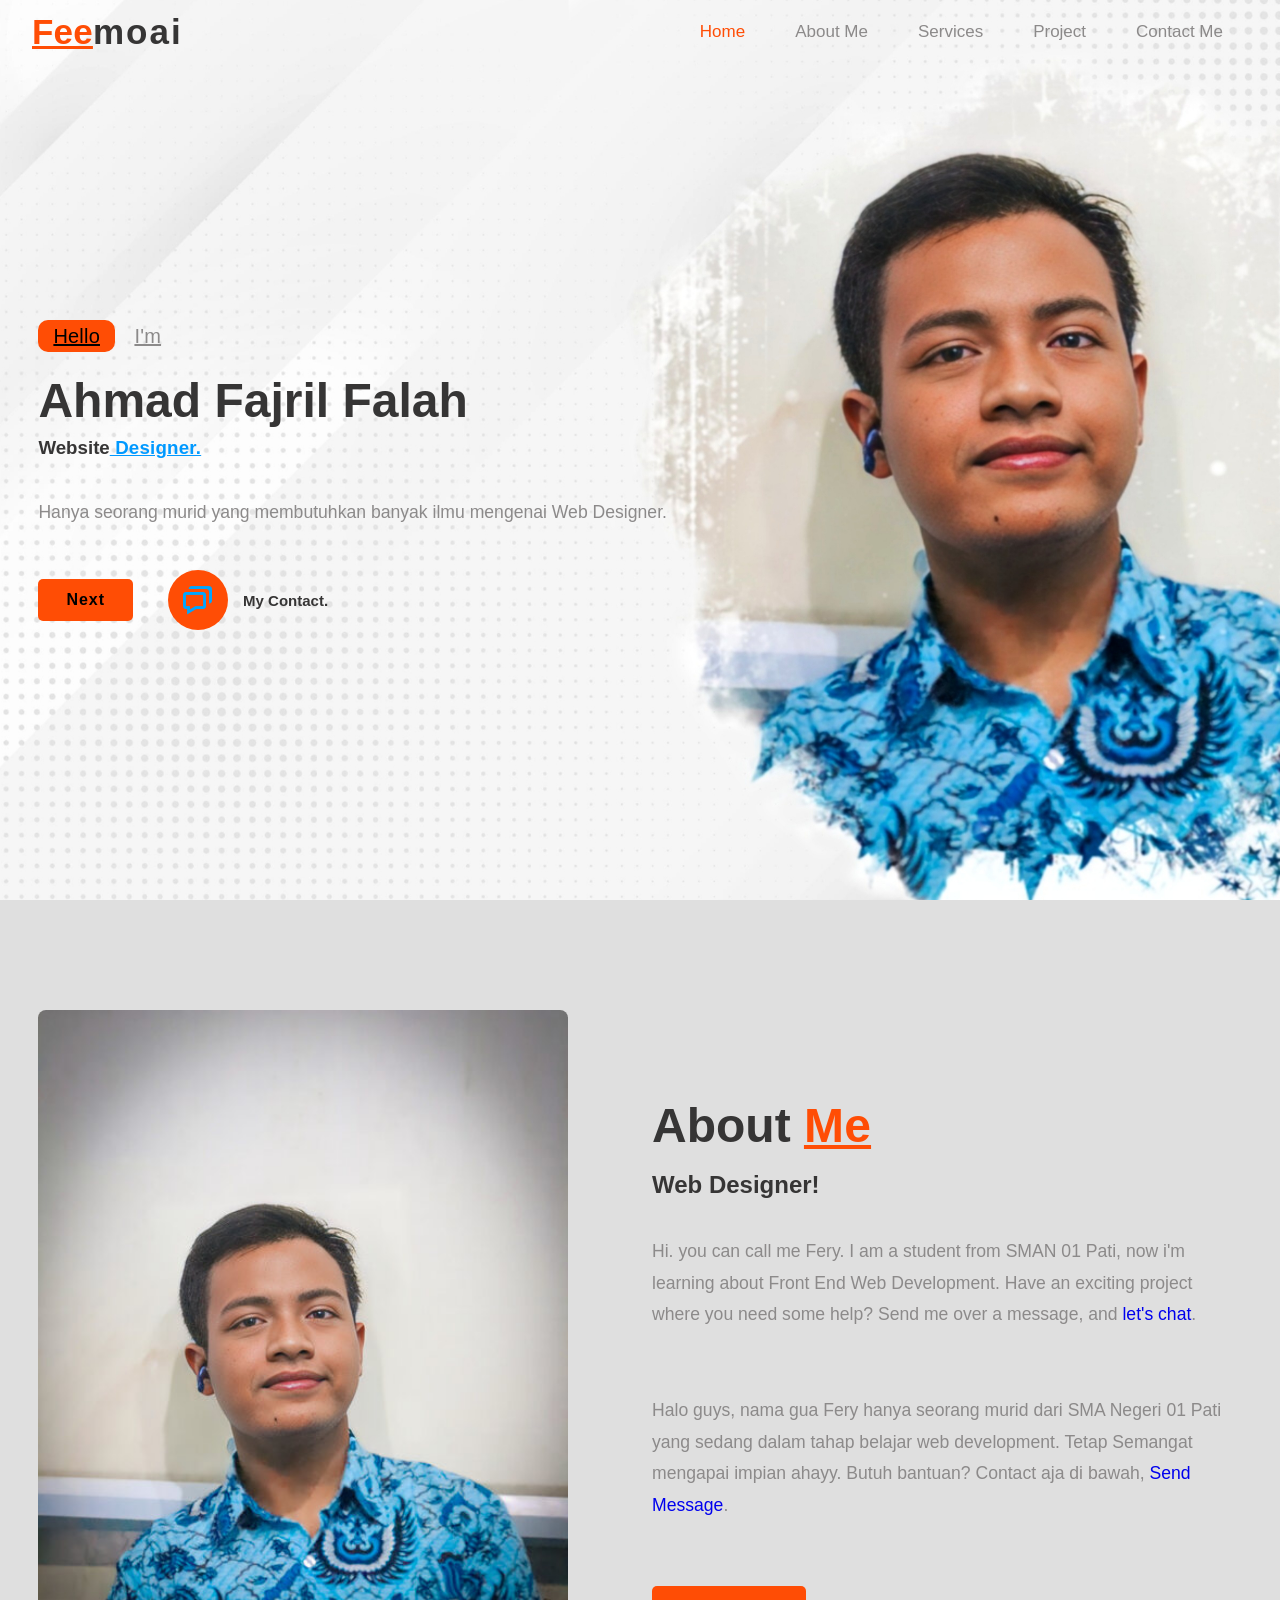
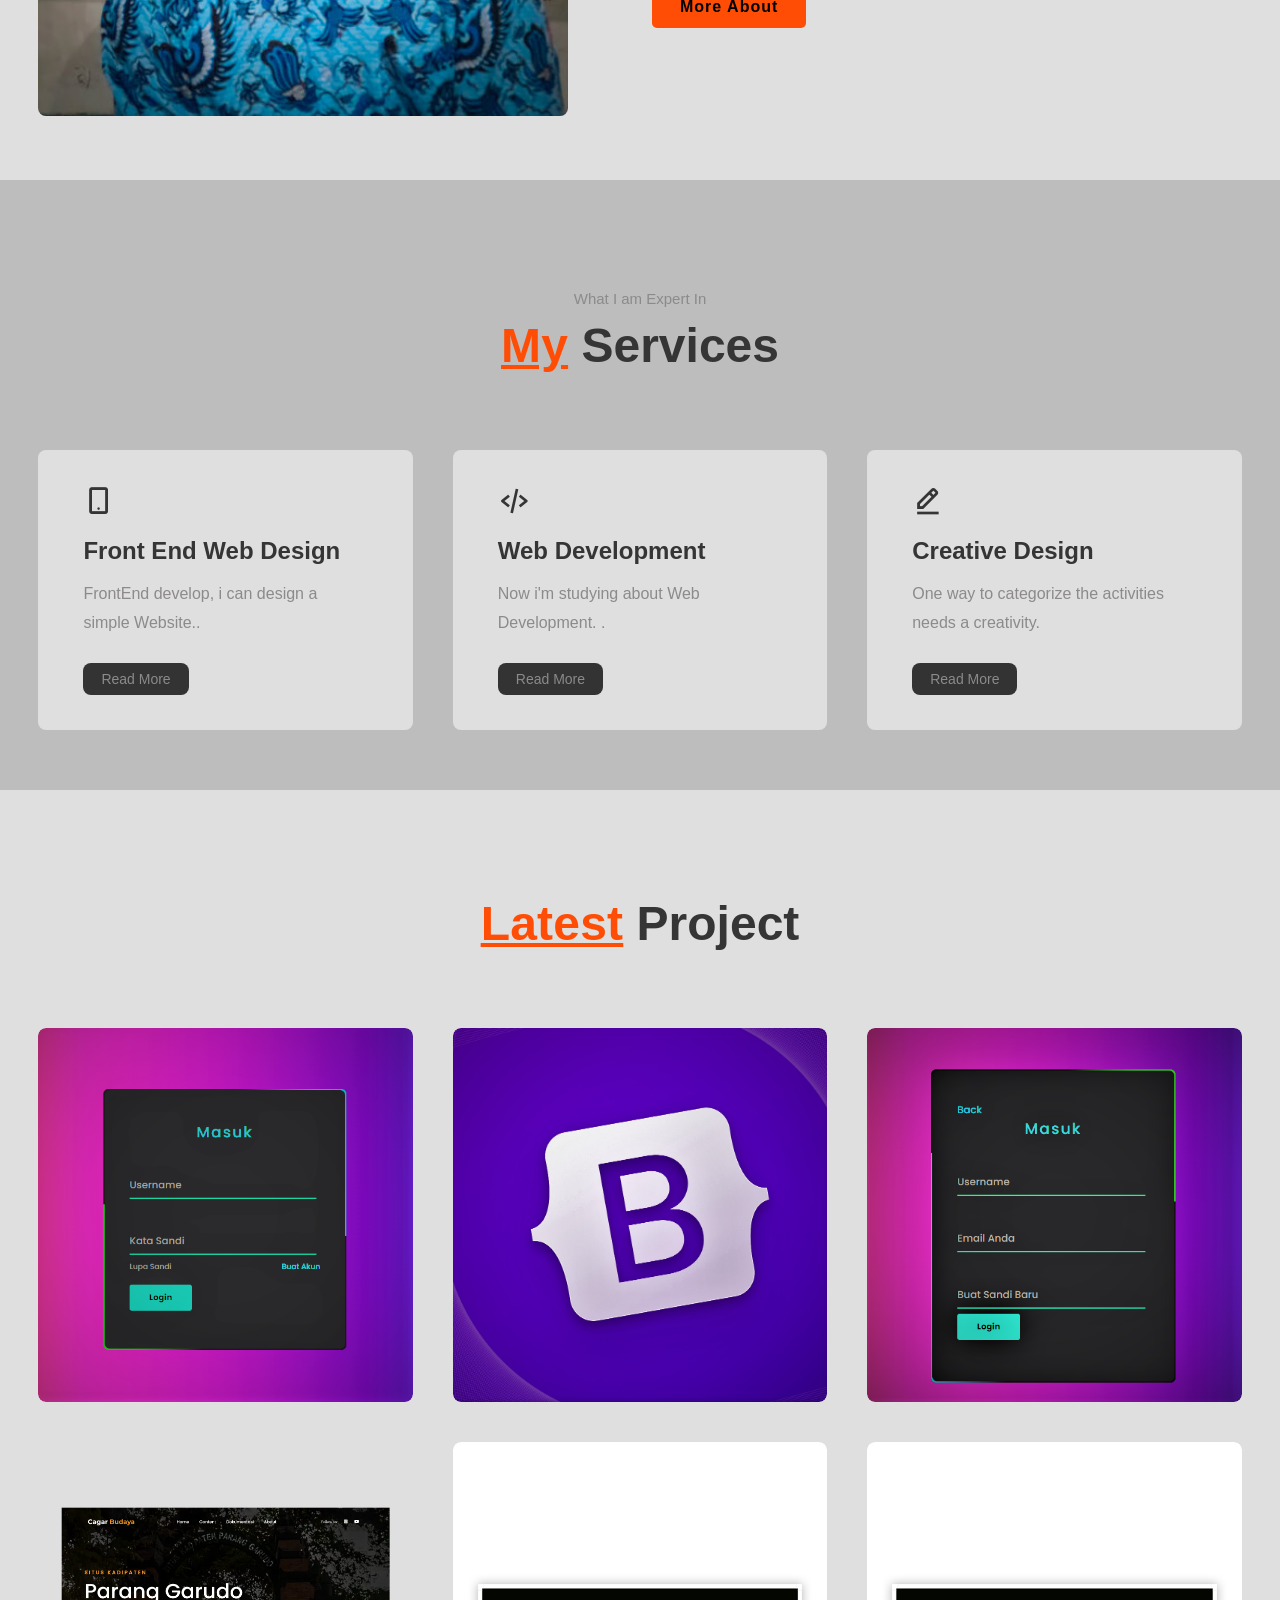
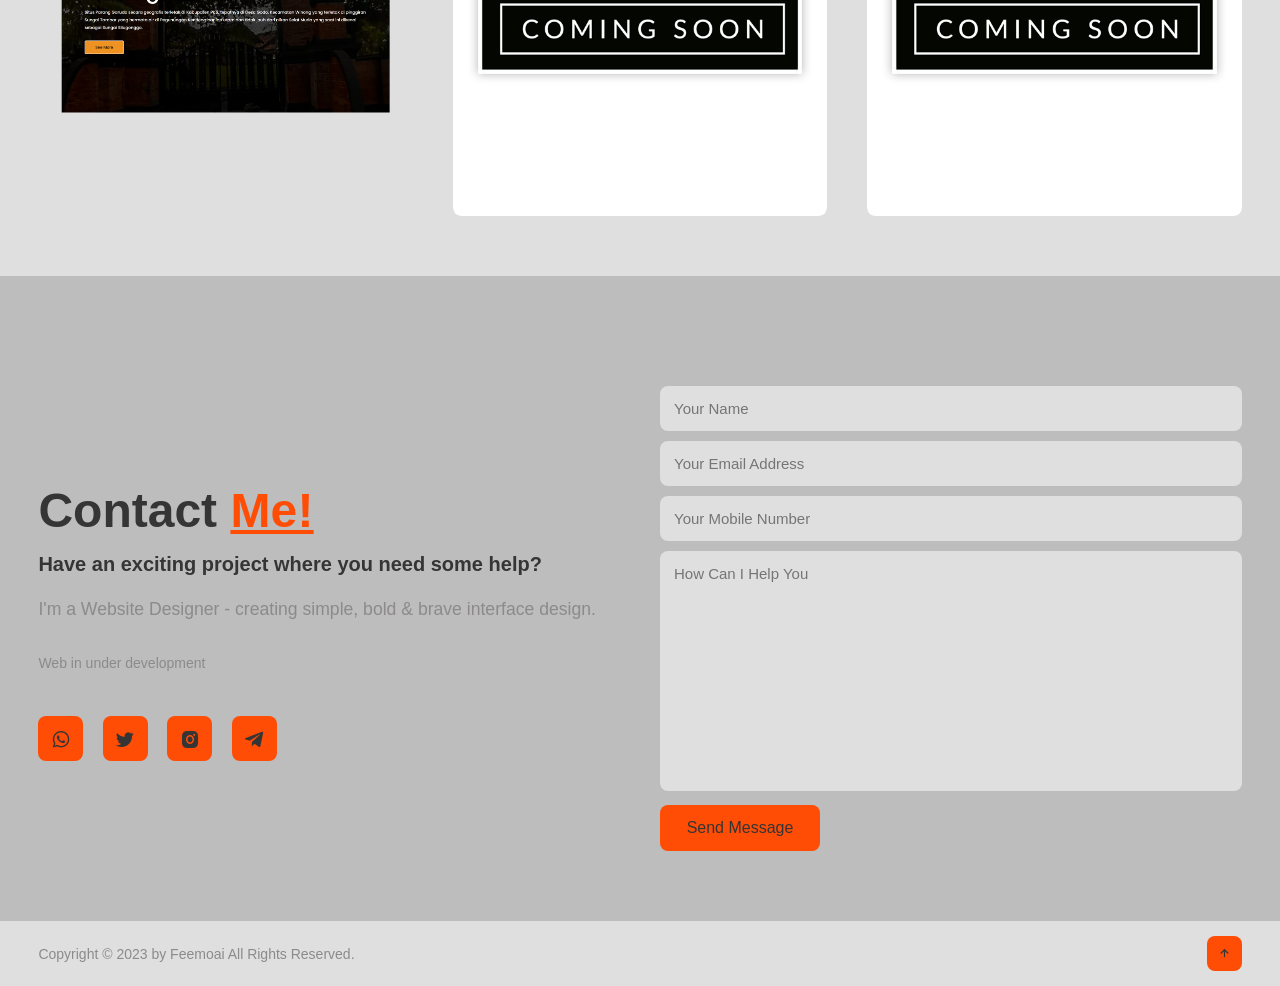
==== commit 83ba06cb: "Update index.html" ====
--- a/index.html
+++ b/index.html
@@ -140,7 +140,7 @@
         </div>
 
         <div class="row">
-            <img src="Image/OSBITandKIR.png" />
+            <img src="Image/127.0.0.1_5500_INDEX.HTML(Nest Hub Max) (1).png" />
             <div class="layer">
               <h5>Project KIRxOSBIT</h5>
               <p>Kolaborasi saya sebagai web development dan tim KIR SMA Negeri 1 Pati</p>
